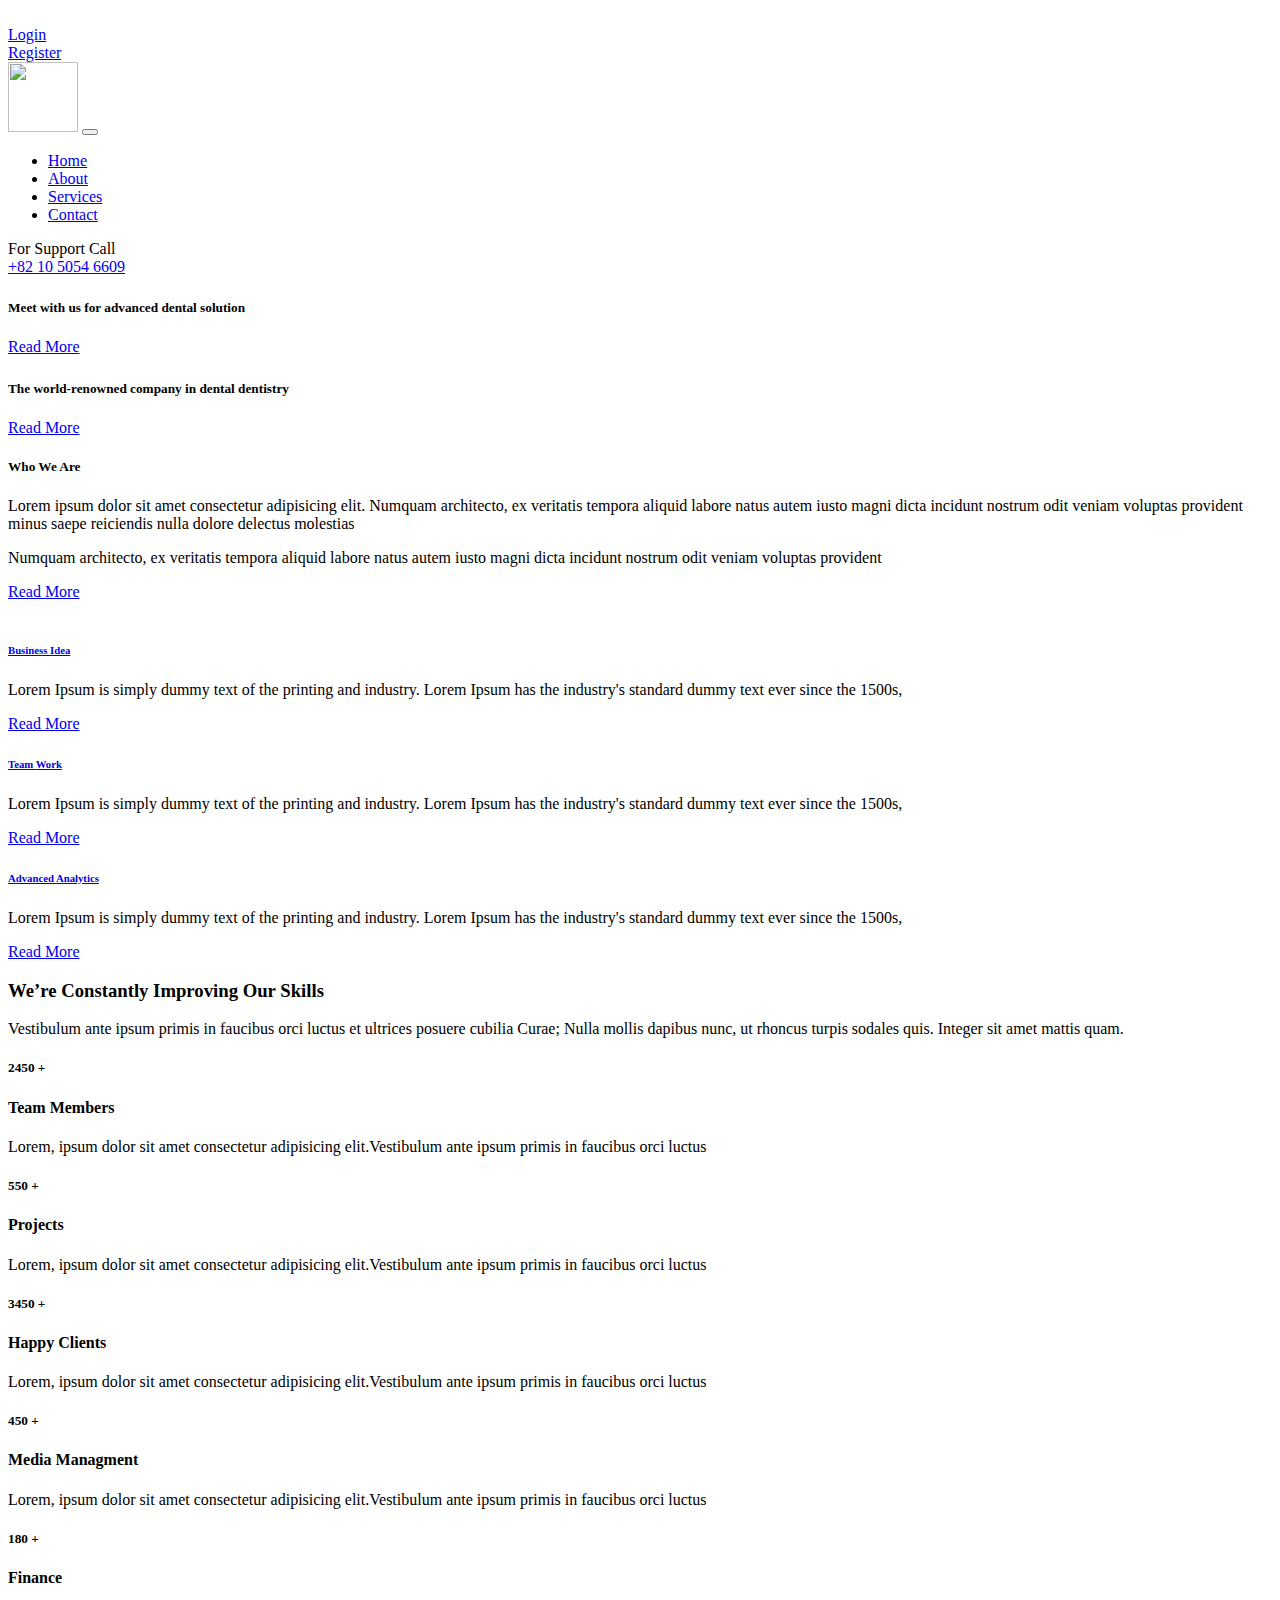
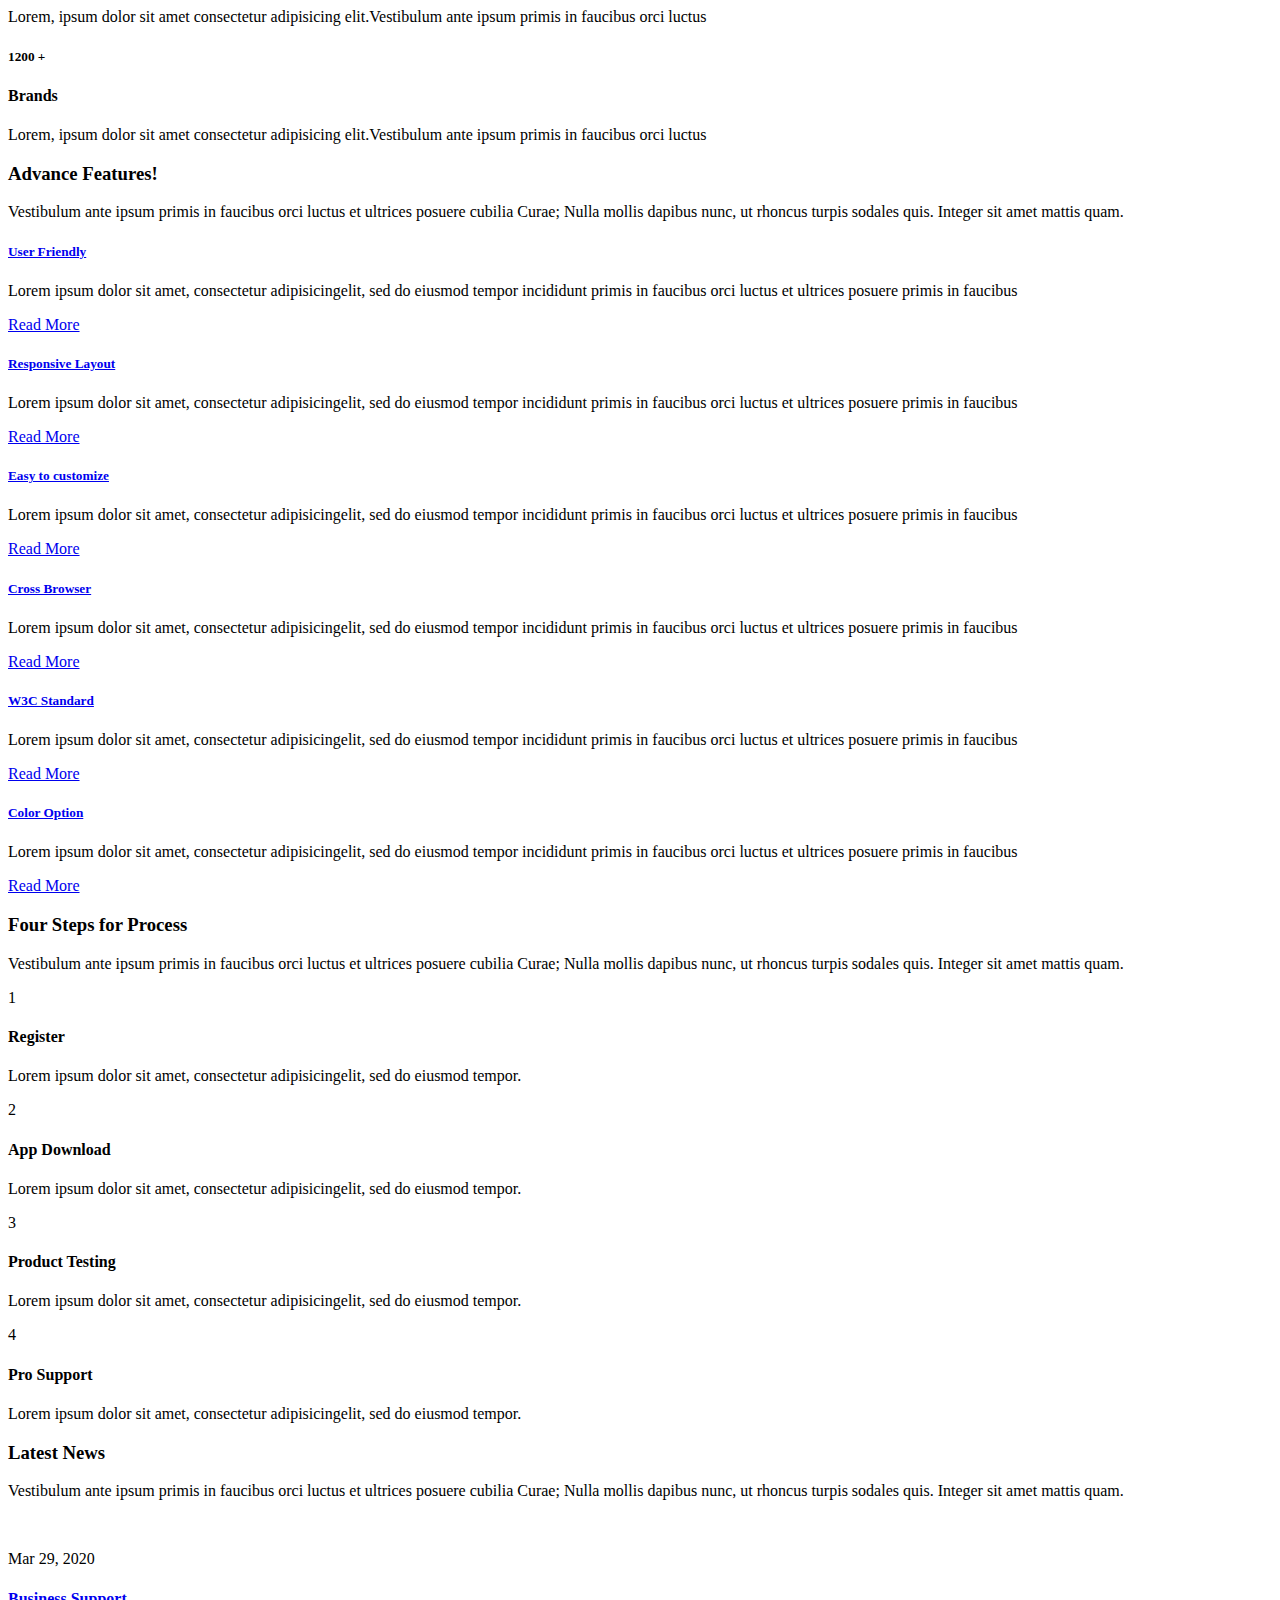
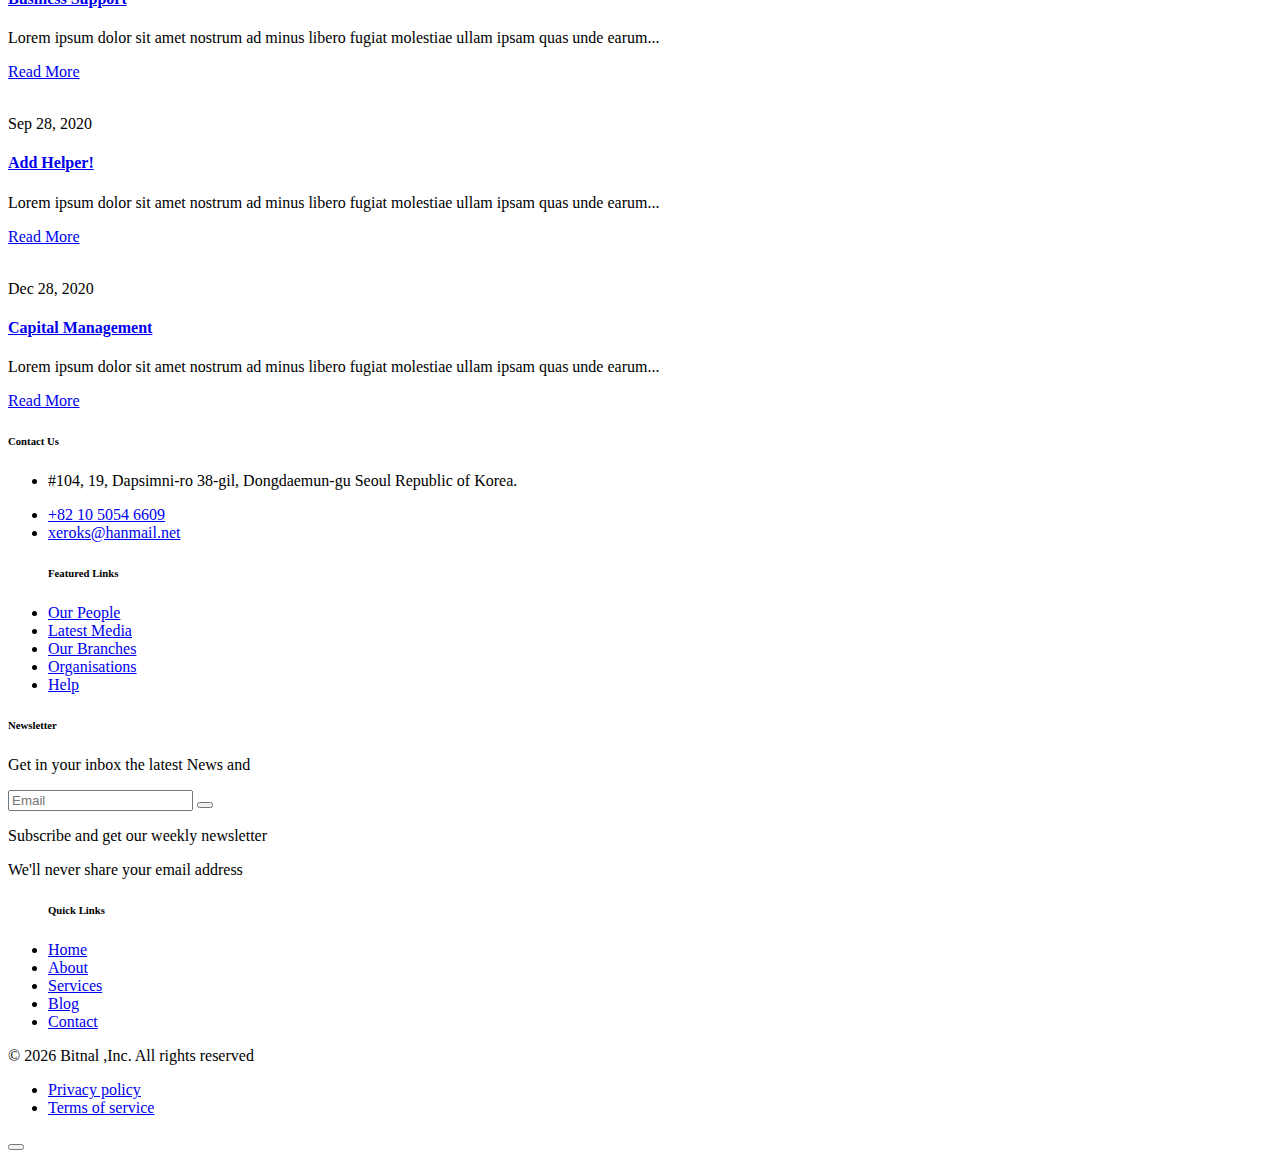
==== index.html @ bbf6dfc7 "Add files via upload" ====
<!--
Author: W3layouts
Author URL: http://w3layouts.com
-->
<!doctype html>
<html lang="en">
  <head>
    <!-- Required meta tags -->
    <meta charset="utf-8">
    <meta name="viewport" content="width=device-width, initial-scale=1, shrink-to-fit=no">

    <title>BITNAL | Home</title>
  <!-- web fonts -->
  <link href="//fonts.googleapis.com/css?family=Poppins:100,300,400,500,600,700,800,900&display=swap" rel="stylesheet">
  <link href="//fonts.googleapis.com/css?family=Hind&display=swap" rel="stylesheet">
  <!-- //web fonts -->
    <!-- Template CSS -->
    <link rel="stylesheet" href="assets/css/style-starter.css">
  </head>
  <body>


<!-- Top Menu 1 -->
<section class="w3l-top-menu-1">
	<div class="top-hd">
		<div class="container">
	<header class="row">
		<div class="social-top col-sm-6 col-6 pl-0">
			<li></li>
			
		</div>
		<div class="accounts col-sm-6 col-6 pr-0">
				<li class="top_li1"><a href="#">Login</a></li>
				<li class="top_li2"><a href="#">Register</a></li>
		</div>
		
	</header>
</div>
</div>
</section>
<!-- //Top Menu 1 -->
<section class="w3l-bootstrap-header">
  <nav class="navbar navbar-expand-lg navbar-light py-lg-2 py-2">
    <div class="container">
      <a class="navbar-brand" href="index.html"><span><img src="assets/images/icon.png" height="70px" width="70px"></span></a>
      <!-- if logo is image enable this   
    <a class="navbar-brand" href="#index.html">
        <img src="image-path" alt="Your logo" title="Your logo" style="height:35px;" />
    </a> -->
      <button class="navbar-toggler" type="button" data-toggle="collapse" data-target="#navbarSupportedContent"
        aria-controls="navbarSupportedContent" aria-expanded="false" aria-label="Toggle navigation">
        <span class="navbar-toggler-icon fa fa-bars"></span>
      </button>

      <div class="collapse navbar-collapse" id="navbarSupportedContent">
        <ul class="navbar-nav mx-auto">
          <li class="nav-item">
            <a class="nav-link" href="index.html">Home</a>
          </li>
          <li class="nav-item">
            <a class="nav-link" href="about.html">About</a>
          </li>
          <li class="nav-item">
            <a class="nav-link" href="services.html">Services</a>
          </li>
          
        
          <li class="nav-item">
            <a class="nav-link" href="contact.html">Contact</a>
          </li>
        </ul>
        <p>For Support Call<span class="fa fa-headphones pl-1"></span><br><a href="tel:+82 10 5054 6609">+82 10 5054 6609</a></p>
      </div>
    </div>
  </nav>
</section>
<section class="w3l-main-slider" id="home">
  <!-- main-slider -->
  <div class="companies20-content">
   
    <div class="owl-one owl-carousel owl-theme">
      <div class="item">
        <li>
          <div class="slider-info banner-view banner-top2 bg bg2" data-selector=".bg.bg2">
            <div class="banner-info">
              <div class="container">
                <div class="banner-info-bg mx-auto text-center">
                  <h5>Meet with us for advanced dental solution
                    </h5>
                 <a class="btn btn-secondary btn-theme2 mt-md-5 mt-4" href="services.html">Read More</a>
                </div>
              </div>
            </div>
          </div>
        </li>
      </div>
      <div class="item">
        <li>
          <div class="slider-info banner-view banner-top3 bg bg2" data-selector=".bg.bg2">
            <div class="banner-info">
              <div class="container">
                <div class="banner-info-bg mx-auto text-center">
                  <h5>The world-renowned
                    company in dental dentistry</h5>
                  <a class="btn btn-secondary btn-theme2 mt-md-5 mt-4" href="services.html">Read More</a>
                </div>
              </div>
            </div>
          </div>
        </li>
      </div>
    </div>
  </div>

</div>


  <script src="assets/js/owl.carousel.js"></script>
  <!-- script for -->
  <script>
    $(document).ready(function () {
      $('.owl-one').owlCarousel({
        loop: true,
        margin: 0,
        nav: false,
        responsiveClass: true,
        autoplay: false,
        autoplayTimeout: 5000,
        autoplaySpeed: 1000,
        autoplayHoverPause: false,
        responsive: {
          0: {
            items: 1,
            nav: false
          },
          480: {
            items: 1,
            nav: false
          },
          667: {
            items: 1,
            nav: true
          },
          1000: {
            items: 1,
            nav: true
          }
        }
      })
    })
  </script>
  <!-- //script -->
  <!-- /main-slider -->
</section>
<!-- features-4 block -->
<section class="w3l-index1" id="about">
	<div class="calltoaction-20  py-5 editContent">
		<div class="container py-md-3">
		
			<div class="calltoaction-20-content row">
				<div class="column center-align-self col-lg-6 pr-lg-5">
					<h5 class="editContent">Who We Are</h5>
					<p class="more-gap editContent">Lorem ipsum dolor sit amet consectetur adipisicing elit. Numquam
						architecto, ex veritatis tempora aliquid labore natus autem iusto magni dicta incidunt nostrum
						odit veniam voluptas provident minus saepe reiciendis nulla dolore delectus molestias</p>
						<p class="more-gap editContent">Numquam
							architecto, ex veritatis tempora aliquid labore natus autem iusto magni dicta incidunt nostrum
							odit veniam voluptas provident </p>
							<a class="btn btn-secondary btn-theme2 mt-2 mt-lg-3" href="about.html"> Read More</a>
				</div>
				<div class="column ccont-left col-lg-6 mt-lg-0 mt-5">
					<img src="assets/images/g1.jpg" class="img-responsive" alt="">
				</div>
			</div>
		</div>
	</div>
</section>
<!-- features-4 block -->
 <!--  services section -->
<section class="w3l-index6" id="service">
  <div class="features-with-17_sur py-5">
    <div class="container py-lg-5">
      <div class="features-with-17-top_sur">
        <div class="row">
          <div class="col-lg-4 col-md-6 mt-md-0 mt-4">
            <div class="features-with-17-right-tp_sur">
              <div class="features-with-17-left1 mb-3">
                <span class="fa fa-lightbulb-o" aria-hidden="true"></span>
              </div>
              <div class="features-with-17-left2">
                <h6><a href="#url"><bold>Business </bold> Idea</a></h6>
                <p> Lorem Ipsum is simply dummy text of the printing and industry.
                  Lorem Ipsum has the industry's standard dummy text ever since the 1500s,</p>
                  <a href="services.html" class="actionbg">Read More </a>
              </div>
            </div>
          </div>
          <div class="col-lg-4 col-md-6 mt-md-0 mt-5">
            <div class="features-with-17-right-tp_sur">
              <div class="features-with-17-left1 mb-3">
                <span class="fa fa-recycle" aria-hidden="true"></span>
              </div>
              <div class="features-with-17-left2">
                <h6><a href="#url"><bold>Team </bold> Work</a></h6>
                <p> Lorem Ipsum is simply dummy text of the printing and industry.
                  Lorem Ipsum has the industry's standard dummy text ever since the 1500s,</p>
                  <a href="services.html" class="actionbg">Read More </a>
              </div>
            </div>
          </div>
          <div class="col-lg-4 col-md-6 mt-lg-0 mt-5">
            <div class="features-with-17-right-tp_sur">
              <div class="features-with-17-left1 mb-3">
                <span class="fa fa-bar-chart" aria-hidden="true"></span>
              </div>
              <div class="features-with-17-left2">
                <h6><a href="#url"><bold>Advanced </bold> Analytics</a> </h6>
                <p> Lorem Ipsum is simply dummy text of the printing and industry.
                  Lorem Ipsum has the industry's standard dummy text ever since the 1500s,</p>
                  <a href="services.html" class="actionbg">Read More </a>
              </div>
            </div>
          </div>
        </div>
      </div>
    </div>
  </div>
</section>
 <!--  //services section -->
<section class="w3l-feature-3" id="stats">
	<div class="grid top-bottom">
		<div class="container">
			<div class="heading text-center mx-auto">
                <h3 class="head text-white">We’re Constantly Improving Our Skills</h3>
                <p class="my-3 head text-white"> Vestibulum ante ipsum primis in faucibus orci luctus et ultrices posuere cubilia Curae;
                  Nulla mollis dapibus nunc, ut rhoncus
                  turpis sodales quis. Integer sit amet mattis quam.</p>
              </div>
			<div class="middle-section grid-column mt-5 pt-3">
				<div class="three-grids-columns">
				<h5>2450 <span>+</span></h5>
					<h4>Team Members</h4>
					<p>Lorem, ipsum dolor sit amet consectetur adipisicing elit.Vestibulum ante ipsum primis in faucibus orci luctus </p>
				</div>
				<div class="three-grids-columns">
					<h5>550 <span>+</span></h5>
					<h4>Projects</h4>
					<p>Lorem, ipsum dolor sit amet consectetur adipisicing elit.Vestibulum ante ipsum primis in faucibus orci luctus </p>
				</div>
				<div class="three-grids-columns">
					<h5>3450 <span>+</span></h5>
					<h4>Happy Clients</h4>
					<p>Lorem, ipsum dolor sit amet consectetur adipisicing elit.Vestibulum ante ipsum primis in faucibus orci luctus </p>
				</div>
				<div class="three-grids-columns">
					<h5>450 <span>+</span></h5>
					<h4>Media Managment</h4>
					<p>Lorem, ipsum dolor sit amet consectetur adipisicing elit.Vestibulum ante ipsum primis in faucibus orci luctus </p>
				</div>
				<div class="three-grids-columns">
					<h5>180 <span>+</span></h5>
					<h4>Finance</h4>
					<p>Lorem, ipsum dolor sit amet consectetur adipisicing elit.Vestibulum ante ipsum primis in faucibus orci luctus </p>
				</div>
				<div class="three-grids-columns">
					<h5>1200 <span>+</span></h5>
					<h4>Brands</h4>
					<p>Lorem, ipsum dolor sit amet consectetur adipisicing elit.Vestibulum ante ipsum primis in faucibus orci luctus </p>
				</div>
			</div>
		</div>
	</div>
</section>
<section class="w3l-features-4">
	<!-- /features -->
		<div class="features py-5" id="features">
            <div class="container py-md-3">
			<div class="heading text-center mx-auto">
				<h3 class="head">Advance Features!</h3>
				<p class="my-3 head"> Vestibulum ante ipsum primis in faucibus orci luctus et ultrices posuere cubilia Curae;
				  Nulla mollis dapibus nunc, ut rhoncus
				  turpis sodales quis. Integer sit amet mattis quam.</p>
			  </div>
			<div class="fea-gd-vv row mt-5 pt-3">	
			   <div class="float-lt feature-gd col-md-6">	
					 <div class="icon"> <span class="fa fa-handshake-o" aria-hidden="true"></span></div>
					 <div class="icon-info">
						<h5><a href="#">User Friendly
							</a></h5>
						<p> Lorem ipsum dolor sit amet, consectetur adipisicingelit, sed do eiusmod tempor incididunt primis in faucibus orci luctus et ultrices posuere  primis in faucibus </p>
						<a href="#" class="red mt-3">Read More <span class="fa fa-angle-right pl-1"></span></a>
					</div>
					 
				</div>	
				<div class="float-mid feature-gd col-md-6 mt-md-0 mt-5">	
					 <div class="icon"> <span class="fa fa-mobile" aria-hidden="true"></span></div>
					 <div class="icon-info">
						<h5><a href="#">Responsive Layout
						</a></h5>
						<p> Lorem ipsum dolor sit amet, consectetur adipisicingelit, sed do eiusmod tempor incididunt primis in faucibus orci luctus et ultrices posuere  primis in faucibus </p>
						<a href="#" class="red mt-3">Read More <span class="fa fa-angle-right pl-1"></span></a>
					</div>
			 </div> 
				<div class="float-rt feature-gd col-md-6 mt-5">	
					 <div class="icon"> <span class="fa fa-gg" aria-hidden="true"></span></div>
					 <div class="icon-info">
						<h5><a href="#">Easy to customize</a></h5>
						<p> Lorem ipsum dolor sit amet, consectetur adipisicingelit, sed do eiusmod tempor incididunt primis in faucibus orci luctus et ultrices posuere  primis in faucibus </p>
						<a href="#" class="red mt-3">Read More <span class="fa fa-angle-right pl-1"></span></a>
					</div>
			 </div>	 
			 <div class="float-lt feature-gd col-md-6 mt-5">	
					 <div class="icon"> <span class="fa fa-eye" aria-hidden="true"></span></div>
					 <div class="icon-info">
						<h5><a href="#">Cross Browser</a>
						</h5>
						<p> Lorem ipsum dolor sit amet, consectetur adipisicingelit, sed do eiusmod tempor incididunt primis in faucibus orci luctus et ultrices posuere  primis in faucibus </p>
						<a href="#" class="red mt-3">Read More <span class="fa fa-angle-right pl-1"></span></a>
					</div>
					 
				</div>	
				<div class="float-mid feature-gd col-md-6 mt-5">	
					 <div class="icon"> <span class="fa fa-cog" aria-hidden="true"></span></div>
					 <div class="icon-info">
						<h5><a href="#">
							W3C Standard</a>
						</h5>
						<p> Lorem ipsum dolor sit amet, consectetur adipisicingelit, sed do eiusmod tempor incididunt primis in faucibus orci luctus et ultrices posuere  primis in faucibus </p>
						<a href="#" class="red mt-3">Read More <span class="fa fa-angle-right pl-1"></span></a>
					</div>
			 </div> 
				<div class="float-rt feature-gd col-md-6 mt-5">	
					 <div class="icon"> <span class="fa fa-paint-brush" aria-hidden="true"></span></div>
					 <div class="icon-info">
						<h5><a href="#">Color Option</a>
						</h5>
						<p> Lorem ipsum dolor sit amet, consectetur adipisicingelit, sed do eiusmod tempor incididunt primis in faucibus orci luctus et ultrices posuere  primis in faucibus </p>
						<a href="#" class="red mt-3">Read More <span class="fa fa-angle-right pl-1"></span></a>
					</div>
			 </div>		 				 
		  </div>  
		 </div>
	   </div>
   <!-- //features -->
</section>
<section class="w3l-feature-2" id="process">
		<div class="grid top-bottom py-5">
			<div class="container py-md-5">
				<div class="heading text-center mx-auto">
					<h3 class="head text-white">Four Steps for Process</h3>
					<p class="my-3 head text-white"> Vestibulum ante ipsum primis in faucibus orci luctus et ultrices posuere cubilia Curae;
					  Nulla mollis dapibus nunc, ut rhoncus
					  turpis sodales quis. Integer sit amet mattis quam.</p>
					  
				  </div>
				<div class="middle-section row mt-5 pt-3 text-center">
					<div class="three-grids-columns col-lg-3 col-sm-6 ">
						<div class="icon"> <span class="">1</span></div>
						<h4>Register</h4>
						<p>Lorem ipsum dolor sit amet, consectetur adipisicingelit, sed do eiusmod tempor.</p>
					
					</div>
					<div class="three-grids-columns col-lg-3 col-sm-6 mt-sm-0 mt-5">
						<div class="icon"> <span class="">2</span></div>
						<h4>App Download</h4>
						<p>Lorem ipsum dolor sit amet, consectetur adipisicingelit, sed do eiusmod tempor.</p>
					
					</div>
					<div class="three-grids-columns col-lg-3 col-sm-6 mt-lg-0 mt-5">
						<div class="icon"> <span class="">3</span></div>
						<h4>Product Testing</h4>
						<p>Lorem ipsum dolor sit amet, consectetur adipisicingelit, sed do eiusmod tempor.</p>
						
					</div>
					<div class="three-grids-columns col-lg-3 col-sm-6 mt-lg-0 mt-5">
						<div class="icon"> <span class="">4</span></div>
					<h4>Pro Support</h4>
					<p>Lorem ipsum dolor sit amet, consectetur adipisicingelit, sed do eiusmod tempor.</p>
					
					</div>
				</div>
			</div>
		</div>
	</section>
<section class="w3l-news" id="news">
  <section id="grids5-block" class="py-5">
    <div class="container py-lg-3">
      <div class="heading text-center mx-auto">
				<h3 class="head">Latest News</h3>
				<p class="my-3 head"> Vestibulum ante ipsum primis in faucibus orci luctus et ultrices posuere cubilia Curae;
				  Nulla mollis dapibus nunc, ut rhoncus
				  turpis sodales quis. Integer sit amet mattis quam.</p>
			  </div>
      <div class="grid-view">
        <div class="row">
          <div class="col-lg-4 col-md-6 mt-md-4 mt-4">
            <div class="grids5-info">
              <a href="#" class="d-block zoom"><img src="assets/images/g2.jpg" alt="" class="img-fluid news-image"></a>
              <div class="blog-info">
                <p class="date">Mar 29, 2020</p>
                <h4><a href="#">Business Support</a></h4>
               
                <p class="blog-text">Lorem ipsum dolor sit amet nostrum ad minus libero fugiat molestiae ullam ipsam quas unde earum...</p>
                <a href="#" class="btn btn-news">Read More <span class="fa fa-angle-right pl-1"></span> </a>
              </div>
            </div>
          </div>
          <div class="col-lg-4 col-md-6 mt-md-4 mt-5">
            <div class="grids5-info">
              <a href="#" class="d-block zoom"><img src="assets/images/g4.jpg" alt="" class="img-fluid news-image"></a>
              <div class="blog-info">
                <p class="date">Sep 28, 2020</p>
                <h4><a href="#">Add Helper!</a></h4>
                
                <p class="blog-text">Lorem ipsum dolor sit amet nostrum ad minus libero fugiat molestiae ullam ipsam quas unde earum...</p>
                <a href="#" class="btn btn-news">Read More <span class="fa fa-angle-right pl-1"></span> </a>
              </div>
            </div>
          </div>
          <div class="col-lg-4 offset-md-3 offset-lg-0 col-md-6 mt-md-4 mt-5">
            <div class="grids5-info">
              <a href="#" class="d-block zoom"><img src="assets/images/g4.jpg" alt="" class="img-fluid news-image"></a>
              <div class="blog-info">
                <p class="date">Dec 28, 2020</p>
                <h4><a href="#">Capital Management</a></h4>
               
                <p class="blog-text">Lorem ipsum dolor sit amet nostrum ad minus libero fugiat molestiae ullam ipsam quas unde earum...</p>
                <a href="#" class="btn btn-news">Read More <span class="fa fa-angle-right pl-1"></span> </a>
              </div>
            </div>
          </div>
        </div>
      </div>
    </div>
  </section>
</section>
<!-- grids block 5 -->
<section class="w3l-footer-29-main">
  <div class="footer-29">
    <div class="container">
        <div class="d-grid grid-col-4 footer-top-29">
            <div class="footer-list-29 footer-1">
                <h6 class="footer-title-29">Contact Us</h6>
                <ul>
                    <li><p><span class="fa fa-map-marker"></span> #104, 19, Dapsimni-ro 38-gil, Dongdaemun-gu
                      Seoul Republic of Korea.</p></li>
                    <li><a href="tel:+7-800-999-800"><span class="fa fa-phone"></span> +82 10 5054 6609</a></li>
                    <li><a href="mailto:corporate-mail@support.com" class="mail"><span class="fa fa-envelope-open-o"></span> xeroks@hanmail.net</a></li>
                </ul>
                <div class="main-social-footer-29">
                    <a href="#facebook" class="facebook"><span class="fa fa-facebook"></span></a>
                    <a href="#twitter" class="twitter"><span class="fa fa-twitter"></span></a>
                    <a href="#instagram" class="instagram"><span class="fa fa-instagram"></span></a>
                    <a href="#google-plus" class="google-plus"><span class="fa fa-google-plus"></span></a>
                    <a href="#linkedin" class="linkedin"><span class="fa fa-linkedin"></span></a>
                </div>
            </div>
            <div class="footer-list-29 footer-2">
                <ul>
                    <h6 class="footer-title-29">Featured Links</h6>
                    <li><a href="contact.html">Our People</a></li>
                    <li><a href="contact.html">Latest Media</a></li>
                    <li><a href="contact.html">Our Branches</a></li>
                    <li><a href="contact.html">Organisations</a></li>
                    <li><a href="contact.html">Help</a></li>
                </ul>
            </div>
            <div class="footer-list-29 footer-3">
               
                <h6 class="footer-title-29">Newsletter </h6>
                <p class="mb-3">Get in your inbox the latest News and</p>
        <form action="#" class="subscribe" method="post">
          <input type="email" name="email" placeholder="Email" required="">
          <button><span class="fa fa-envelope-o"></span></button>
        </form>
        <p>Subscribe and get our weekly newsletter</p>
        <p>We'll never share your email address</p>
      
            </div>
            <div class="footer-list-29 footer-4">
                <ul>
                    <h6 class="footer-title-29">Quick Links</h6>
                    <li><a href="index.html">Home</a></li>
                    <li><a href="about.html">About</a></li>
                    <li><a href="services.html">Services</a></li>
                    <li><a href="#"> Blog</a></li>
                    <li><a href="contact.html">Contact</a></li>
                </ul>
            </div>
        </div>
        <div class="d-grid grid-col-2 bottom-copies">
            <p class="copy-footer-29">© <script>document.write( new Date().getFullYear() );</script> Bitnal ,Inc. All rights reserved</p>
             <ul class="list-btm-29">
                    <li><a href="#link">Privacy policy</a></li>
                    <li><a href="#link">Terms of service</a></li>
                    
                </ul>
        </div>
    </div>
</div>
  <!-- move top -->
  <button onclick="topFunction()" id="movetop" title="Go to top">
    <span class="fa fa-angle-up"></span>
  </button>
  <script>
    // When the user scrolls down 20px from the top of the document, show the button
    window.onscroll = function () {
      scrollFunction()
    };

    function scrollFunction() {
      if (document.body.scrollTop > 20 || document.documentElement.scrollTop > 20) {
        document.getElementById("movetop").style.display = "block";
      } else {
        document.getElementById("movetop").style.display = "none";
      }
    }

    // When the user clicks on the button, scroll to the top of the document
    function topFunction() {
      document.body.scrollTop = 0;
      document.documentElement.scrollTop = 0;
    }
  </script>
  <!-- /move top -->
</section>
<script src="assets/js/jquery-3.3.1.min.js"></script>
<!-- //footer-28 block -->
</section>
<script>
  $(function () {
    $('.navbar-toggler').click(function () {
      $('body').toggleClass('noscroll');
    })
  });
</script>
<!-- jQuery first, then Popper.js, then Bootstrap JS -->
<script src="https://code.jquery.com/jquery-3.4.1.slim.min.js"
  integrity="sha384-J6qa4849blE2+poT4WnyKhv5vZF5SrPo0iEjwBvKU7imGFAV0wwj1yYfoRSJoZ+n" crossorigin="anonymous">
</script>
<script src="https://cdn.jsdelivr.net/npm/popper.js@1.16.0/dist/umd/popper.min.js"
  integrity="sha384-Q6E9RHvbIyZFJoft+2mJbHaEWldlvI9IOYy5n3zV9zzTtmI3UksdQRVvoxMfooAo" crossorigin="anonymous">
</script>
<script src="https://stackpath.bootstrapcdn.com/bootstrap/4.4.1/js/bootstrap.min.js"
  integrity="sha384-wfSDF2E50Y2D1uUdj0O3uMBJnjuUD4Ih7YwaYd1iqfktj0Uod8GCExl3Og8ifwB6" crossorigin="anonymous">
</script>

<!-- Template JavaScript -->
<script src="assets/js/all.js"></script>
<!-- Smooth scrolling -->
<!-- <script src="assets/js/smoothscroll.js"></script> -->
<script src="assets/js/owl.carousel.js"></script>

<!-- script for -->
<script>
  $(document).ready(function () {
    $('.owl-one').owlCarousel({
      loop: true,
      margin: 0,
      nav: true,
      responsiveClass: true,
      autoplay: false,
      autoplayTimeout: 5000,
      autoplaySpeed: 1000,
      autoplayHoverPause: false,
      responsive: {
        0: {
          items: 1,
          nav: false
        },
        480: {
          items: 1,
          nav: false
        },
        667: {
          items: 1,
          nav: true
        },
        1000: {
          items: 1,
          nav: true
        }
      }
    })
  })
</script>
<!-- //script -->

</body>

</html>
<!-- // grids block 5 -->
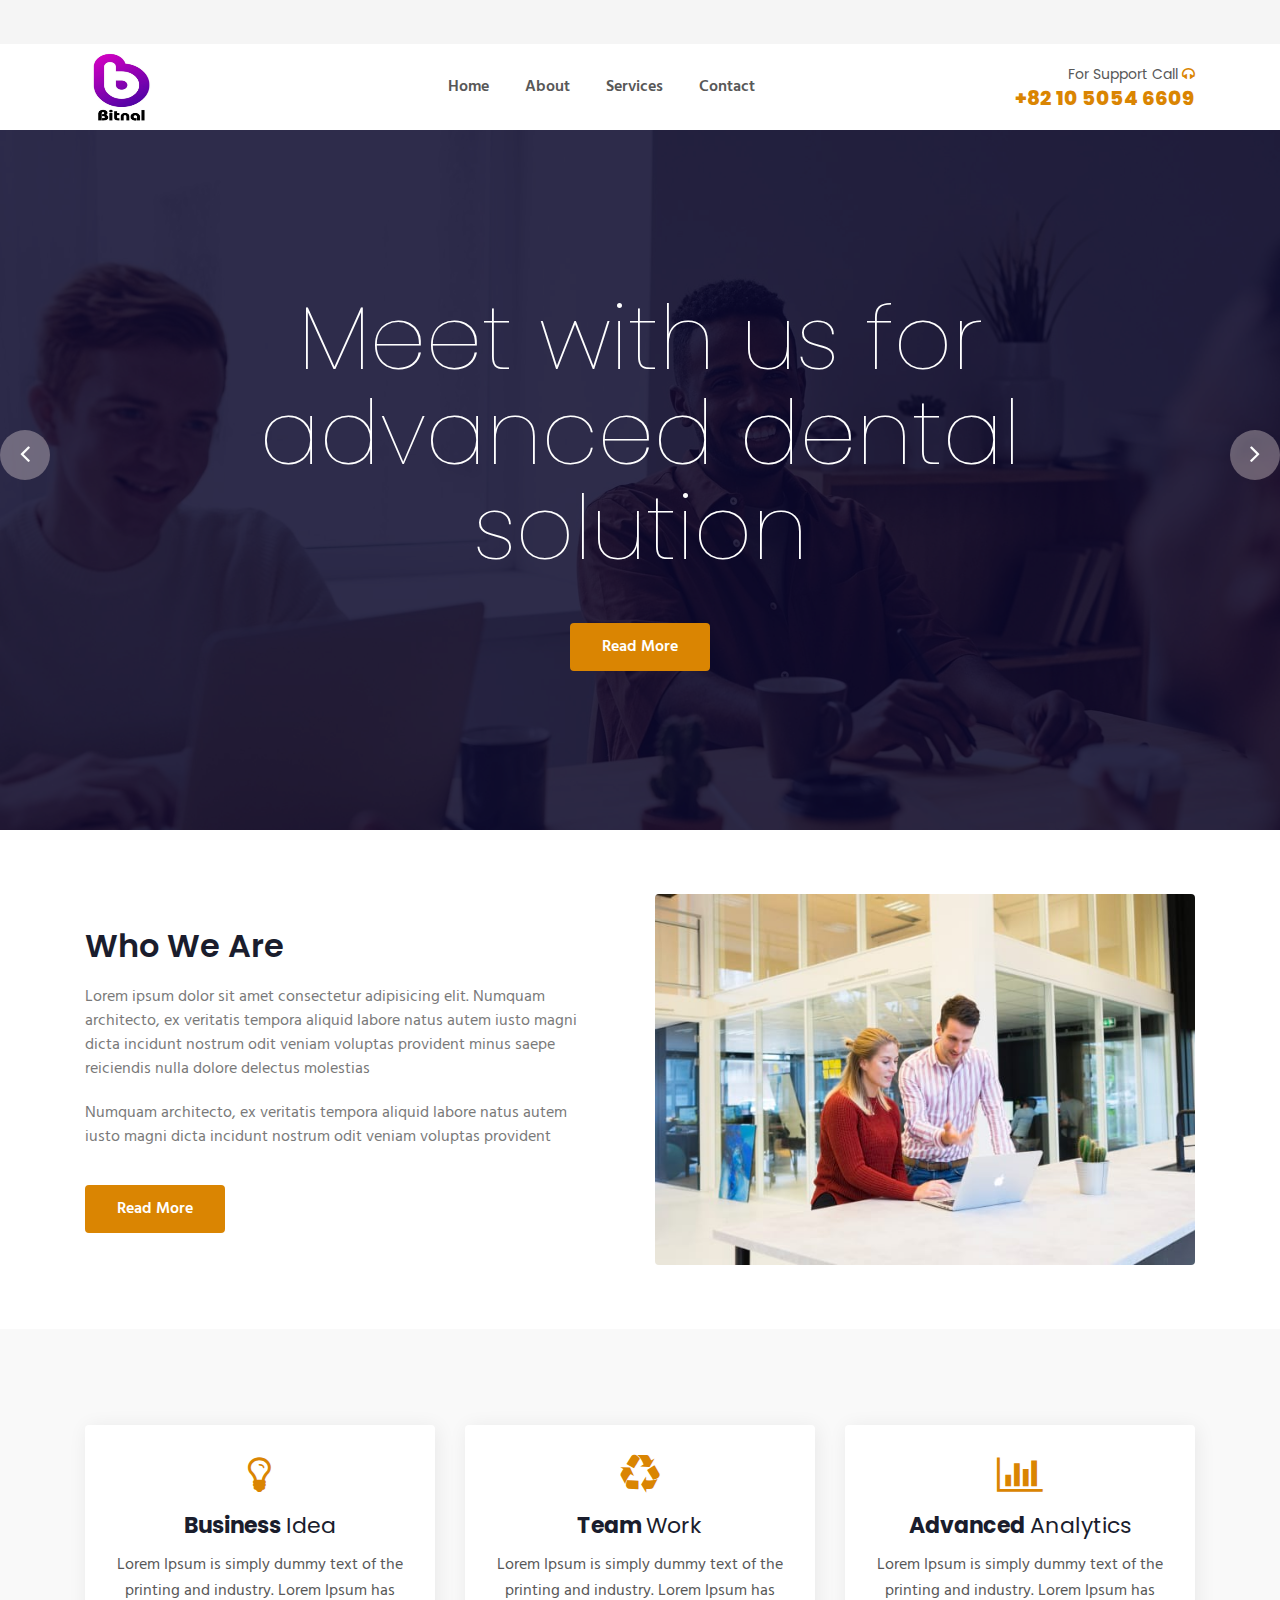
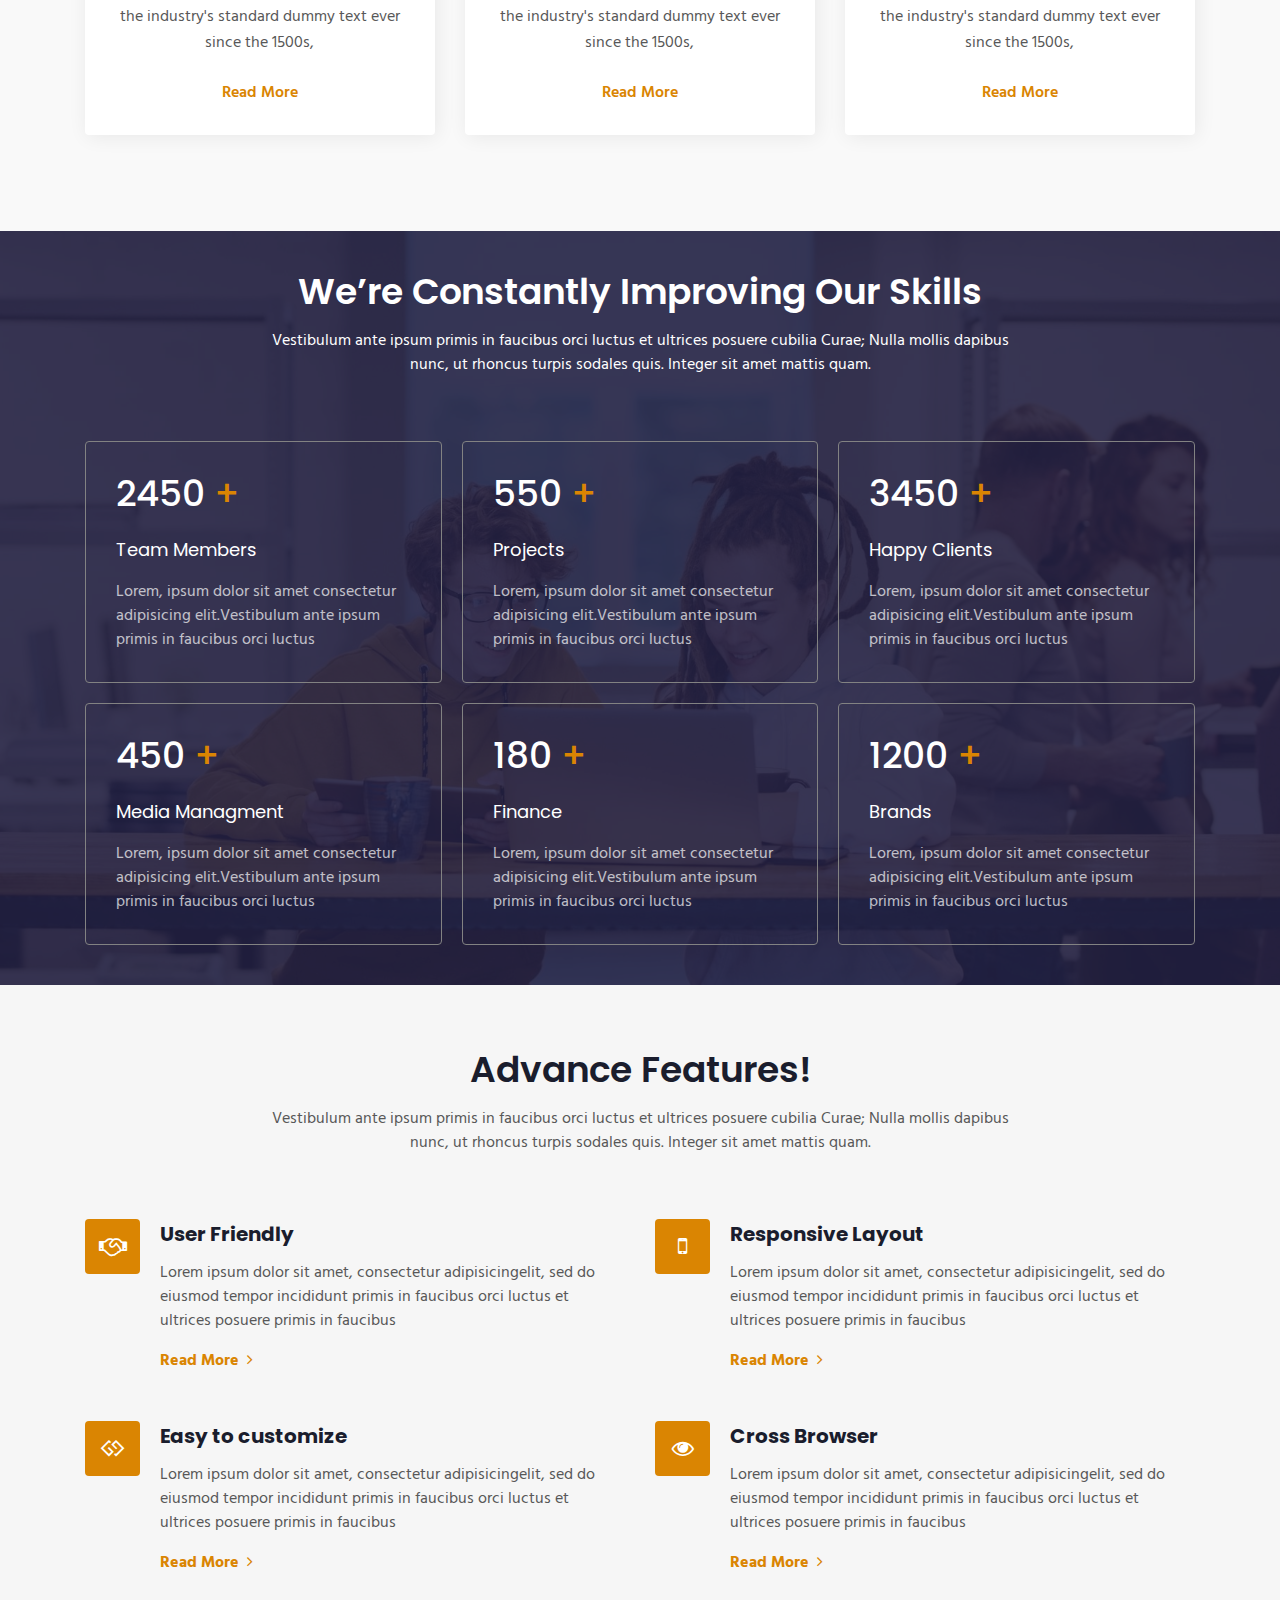
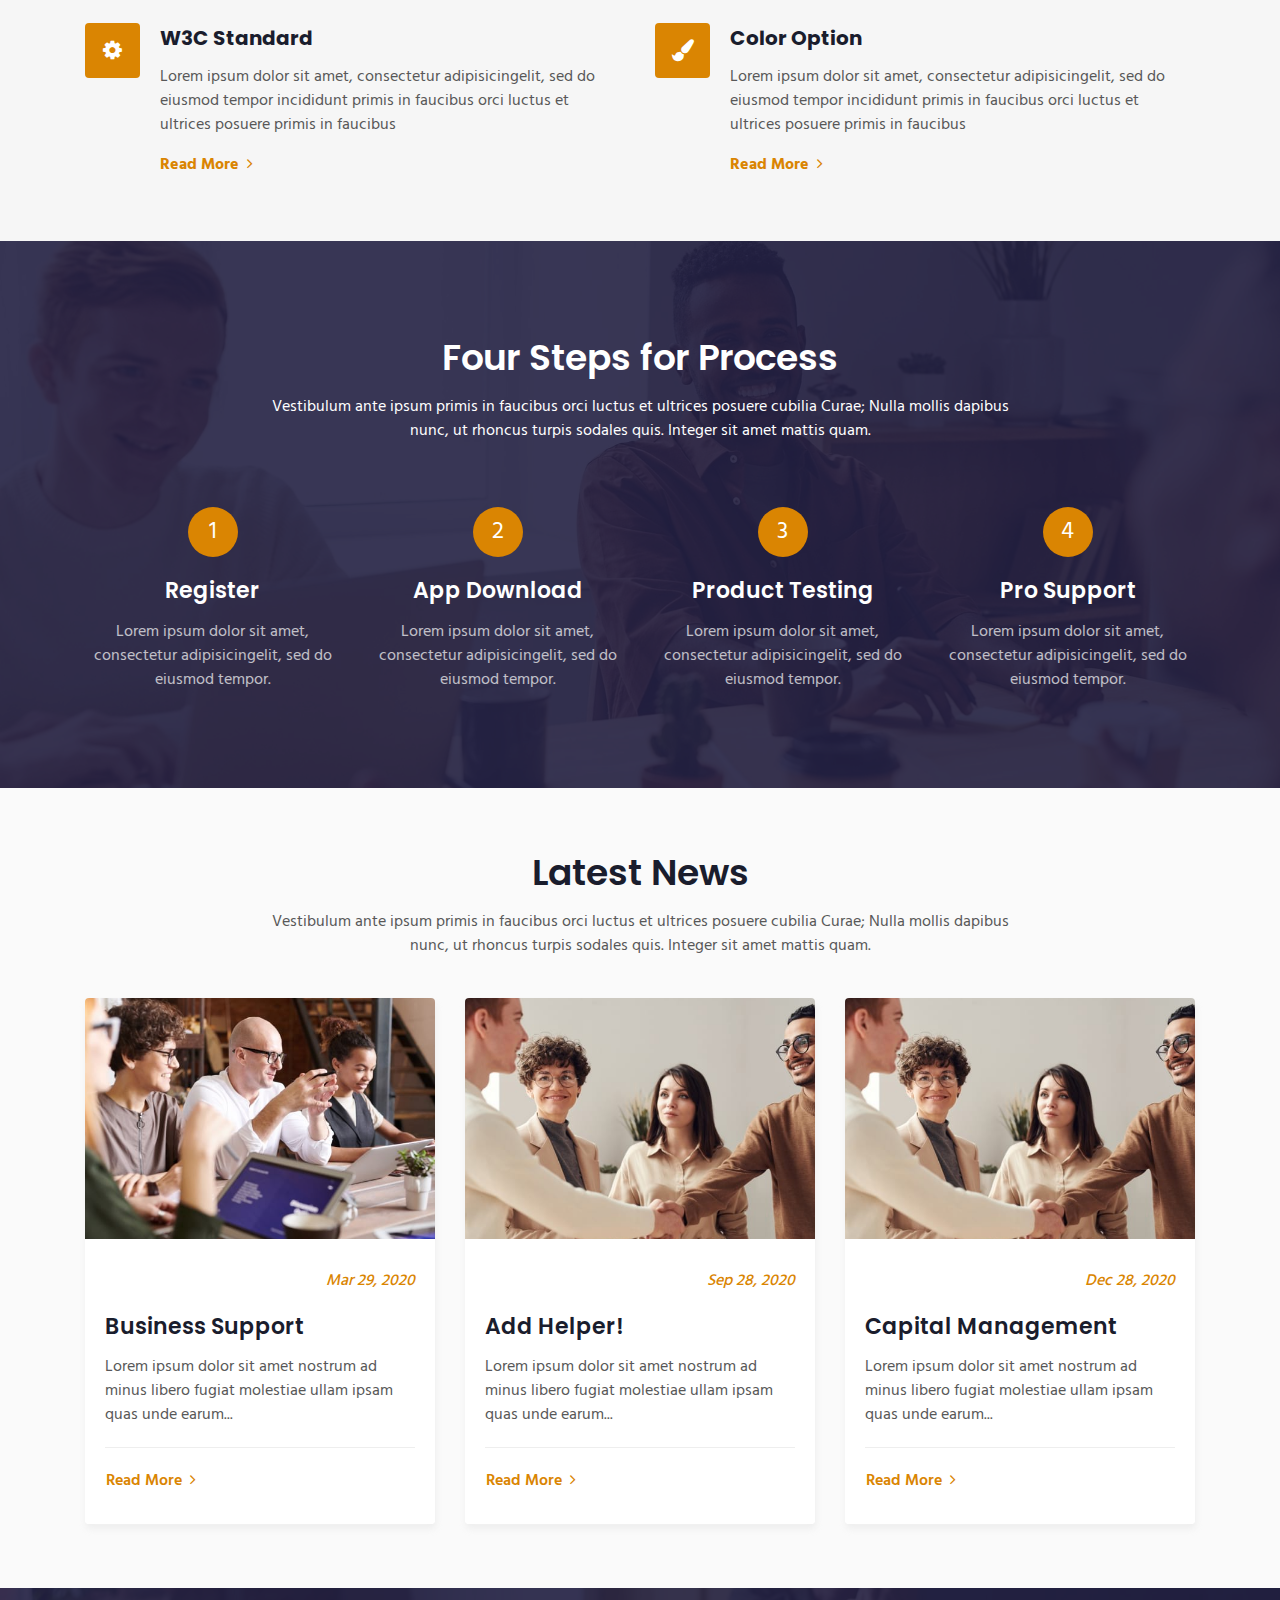
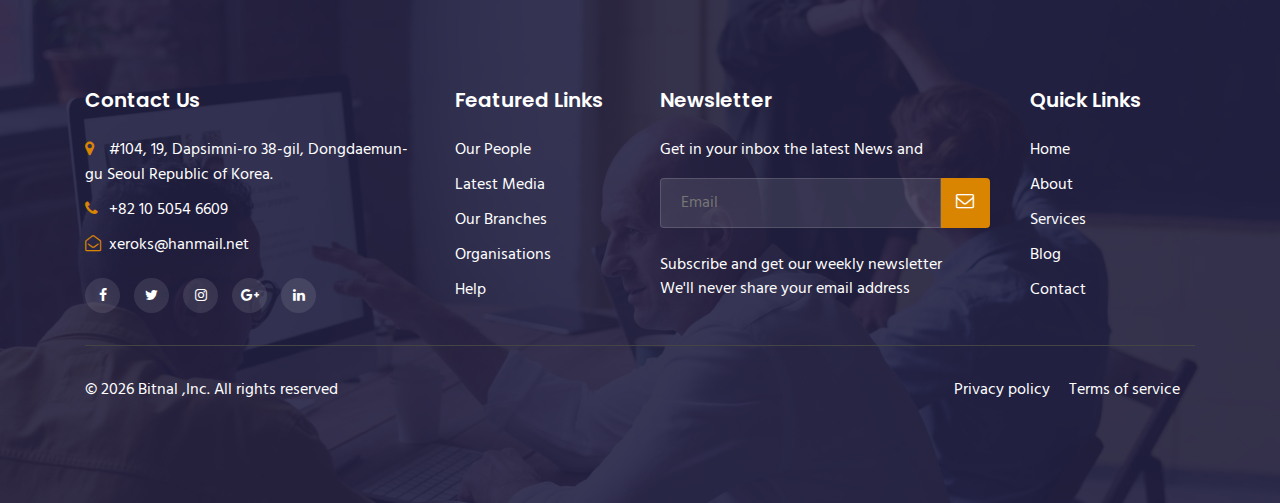
==== commit 38a382d9: "updated files" ====
--- a/index.html
+++ b/index.html
@@ -29,10 +29,7 @@
 			<li></li>
 			
 		</div>
-		<div class="accounts col-sm-6 col-6 pr-0">
-				<li class="top_li1"><a href="#">Login</a></li>
-				<li class="top_li2"><a href="#">Register</a></li>
-		</div>
+
 		
 	</header>
 </div>
